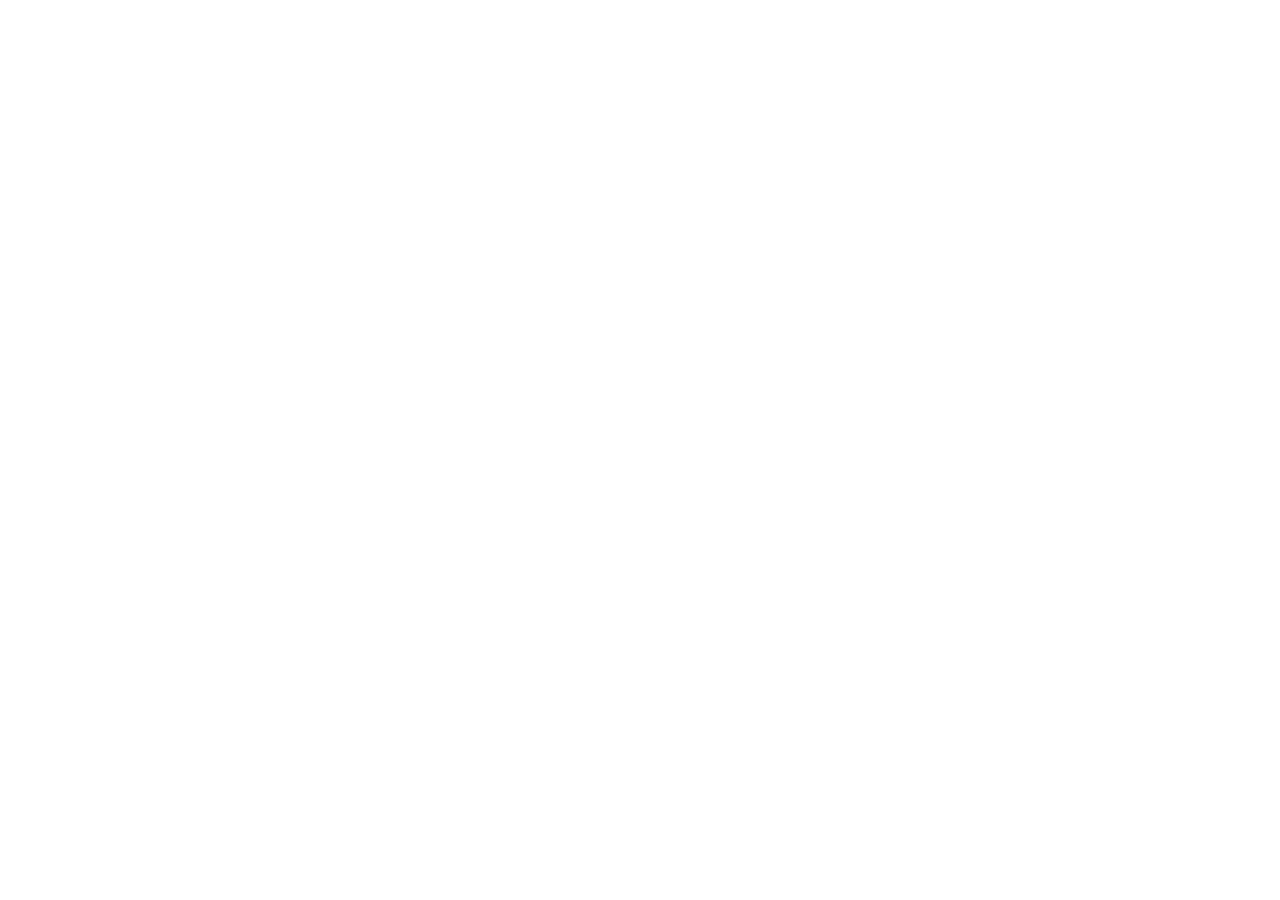
==== results.html @ fee07b08 "Setting up resluts.html file" ====
<!DOCTYPE html>
<html lang="en">
<head>
  <meta charset="utf-8">
  <title>Your results — Driving Test Practice Mode</title>
  <link rel="stylesheet" href="css/style.css">
</head>
<body>
  <main id="main" class="container results-main" hidden>
    <header class="results-header">

    </header>

    <section class="grade-card" id="grade-card" aria-labelledby="grade-heading">

    </section>

    <section aria-labelledby="corrections-title">

    </section>
  </main>

  <noscript><p class="container">This page needs JavaScript to show your results.</p></noscript>
  <script src="js/results.js"></script>
</body>
</html>
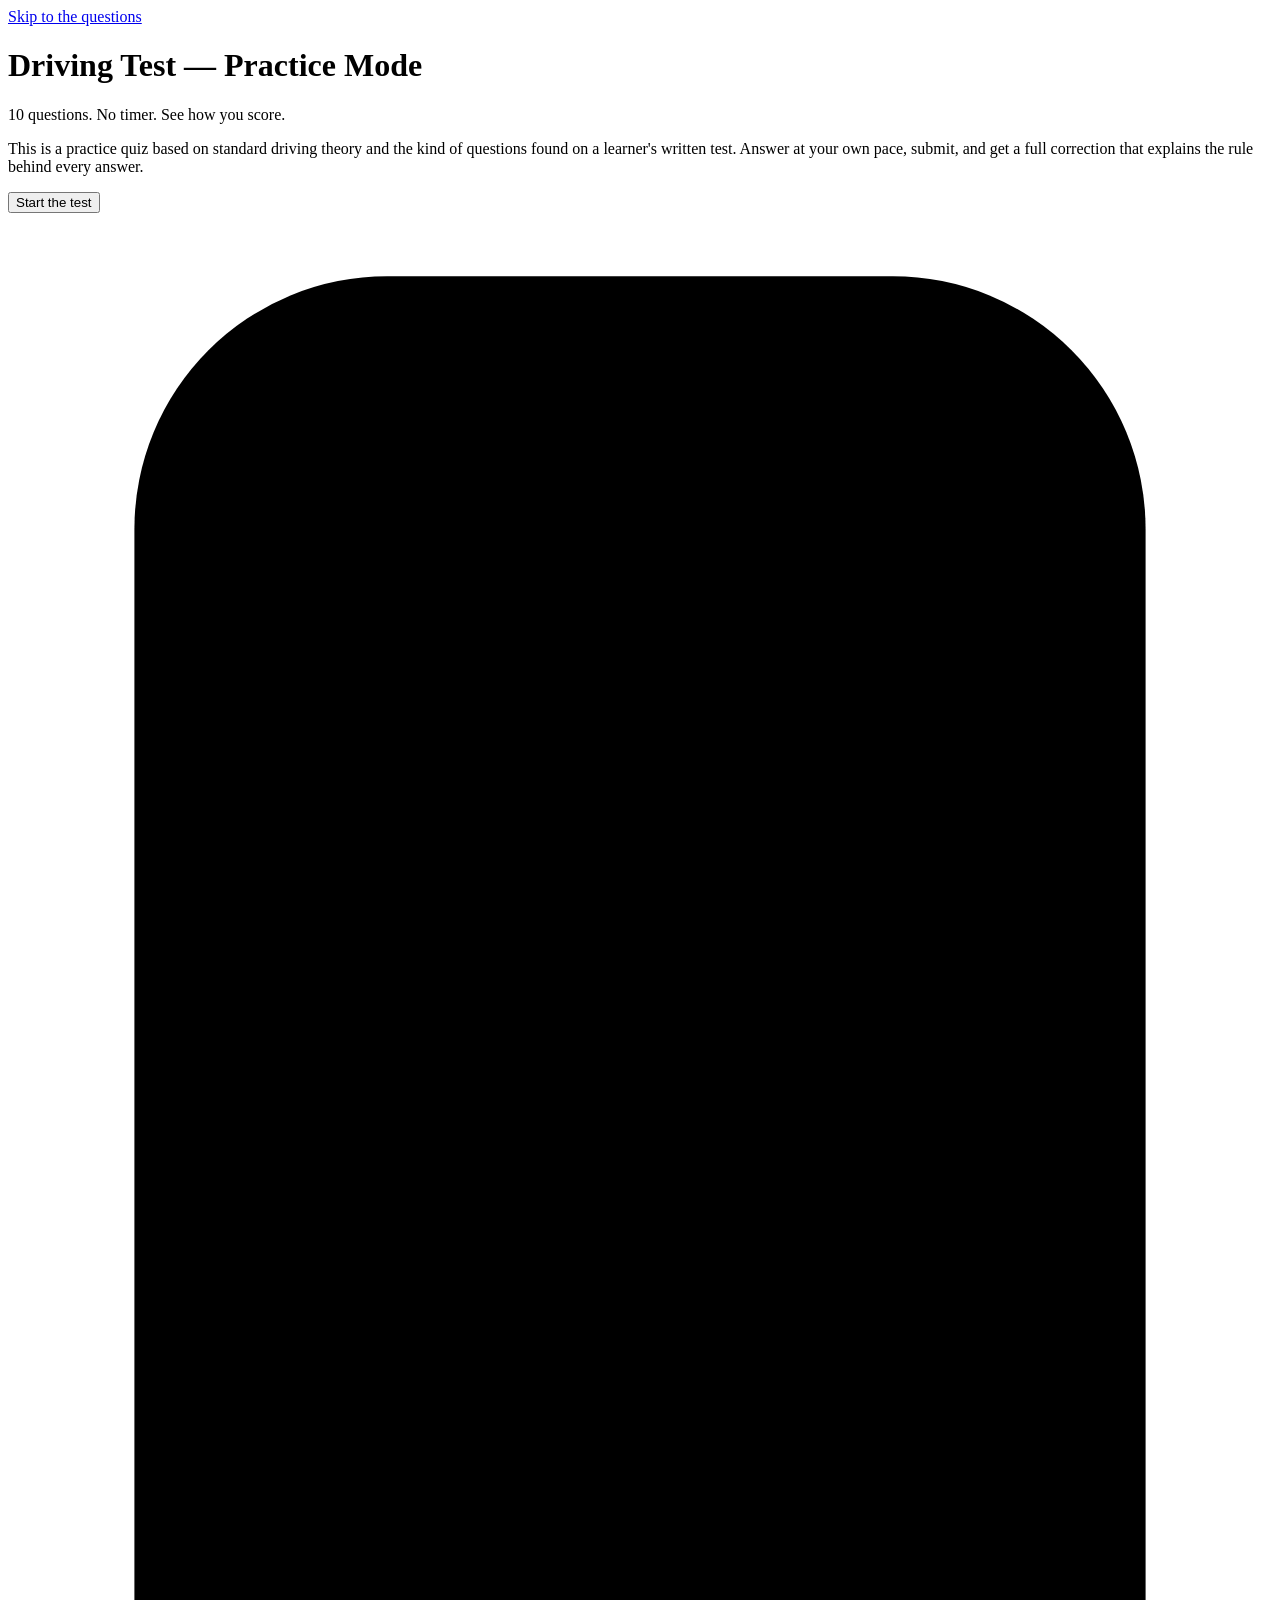
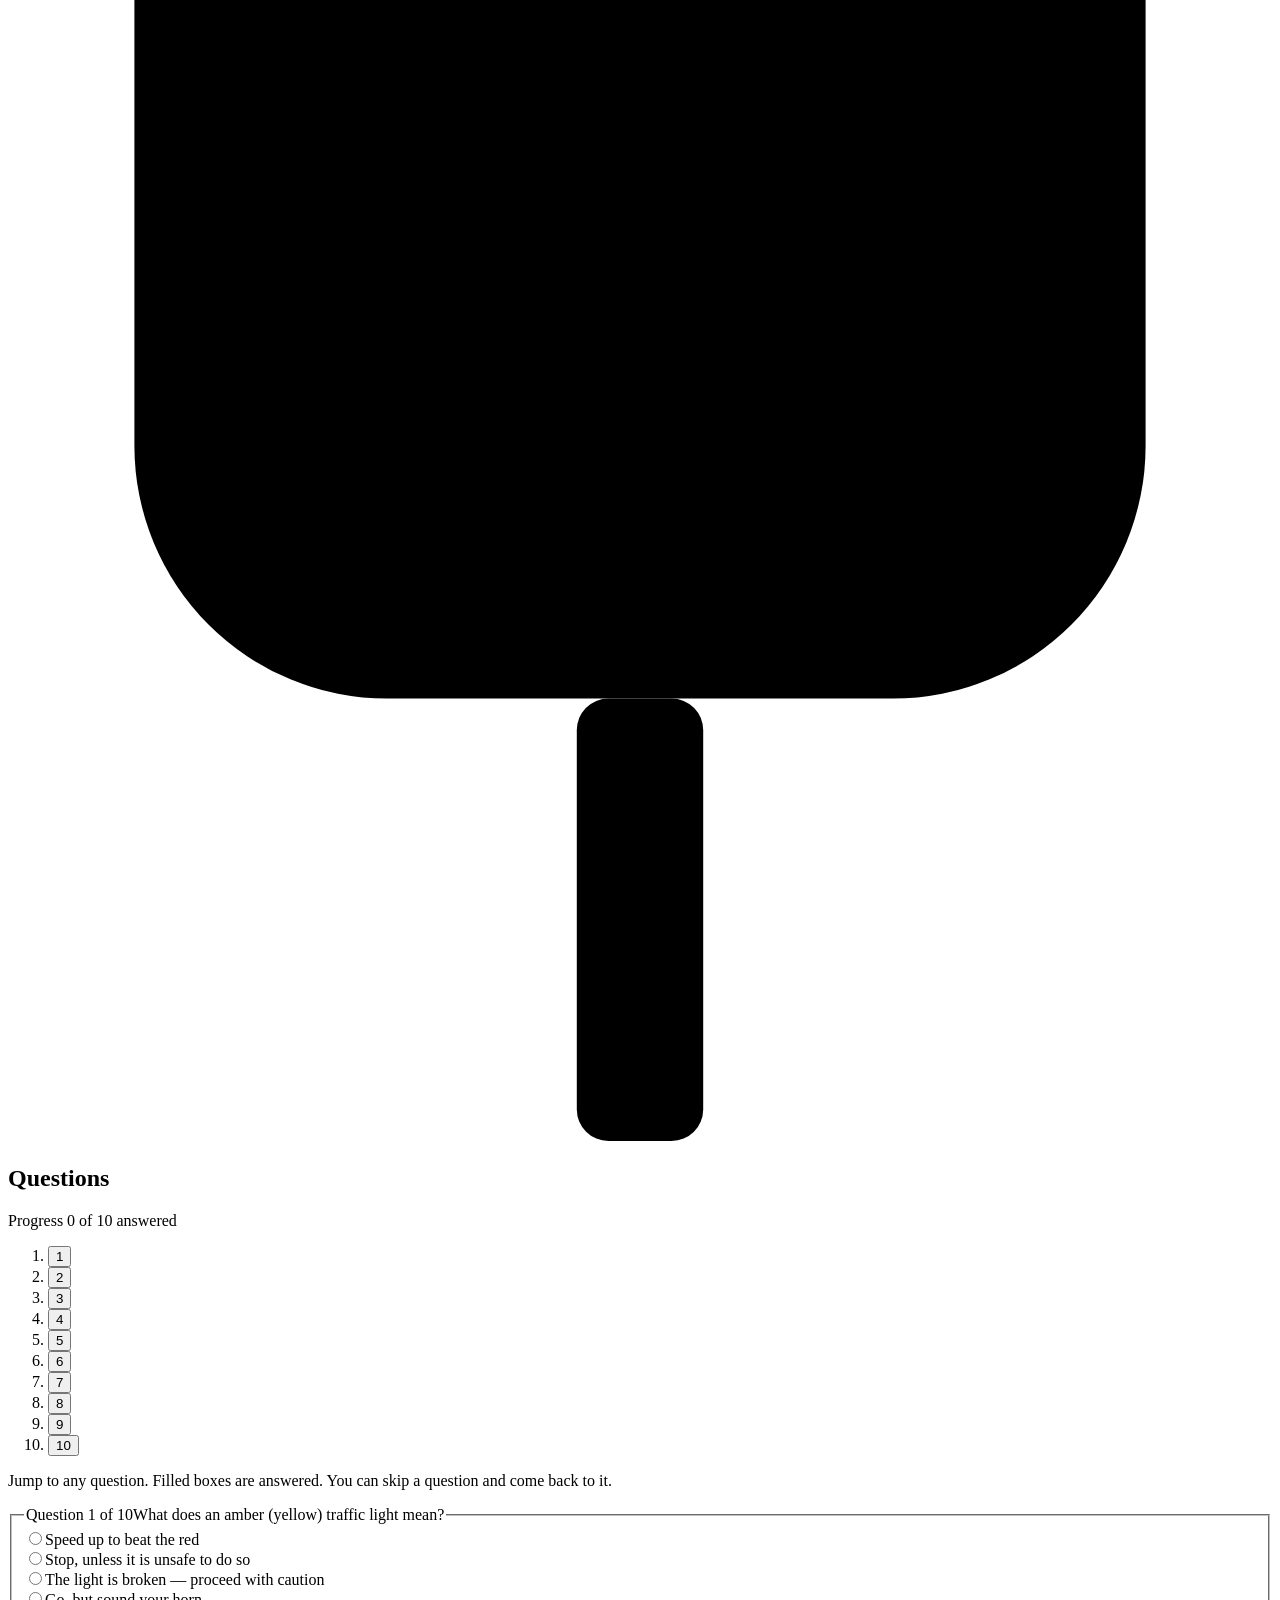
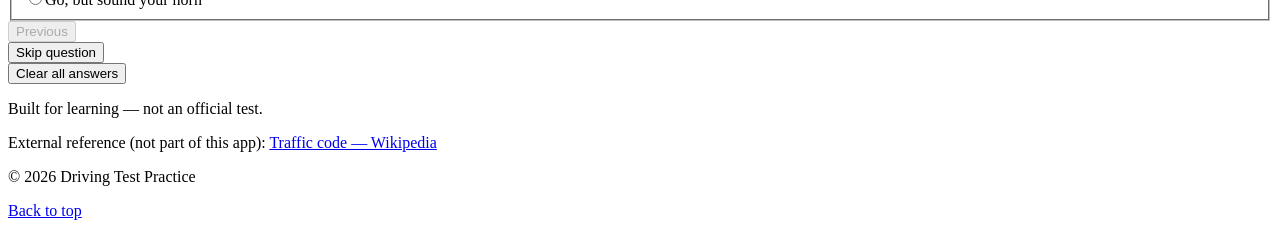
==== commit 9493b539: "Finish writing results.html file" ====
--- a/results.html
+++ b/results.html
@@ -2,22 +2,34 @@
 <html lang="en">
 <head>
   <meta charset="utf-8">
+  <meta name="viewport" content="width=device-width, initial-scale=1">
+  <meta name="color-scheme" content="light dark">
   <title>Your results — Driving Test Practice Mode</title>
   <link rel="stylesheet" href="css/style.css">
 </head>
 <body>
   <main id="main" class="container results-main" hidden>
     <header class="results-header">
-
+      <p class="eyebrow">Driving Test — Practice Mode</p>
+      <h1>Your results</h1>
     </header>
 
     <section class="grade-card" id="grade-card" aria-labelledby="grade-heading">
-
+      <h2 id="grade-heading" class="sr-only">Your grade</h2>
+      <p class="score-percent" id="score-percent"></p>
+      <p class="grade-band" id="grade-band"></p>
+      <p class="score-summary" id="score-summary"></p>
     </section>
 
     <section aria-labelledby="corrections-title">
+      <h2 id="corrections-title" class="section-title">Corrections</h2>
+      <ol class="review-list" id="review-list"></ol>
+    </section>
 
-    </section>
+    <div class="actions no-print">
+      <button type="button" class="btn btn-primary" id="retake-btn">Retake the test</button>
+      <button type="button" class="btn btn-outline-secondary" id="print-btn">Print / Save as PDF</button>
+    </div>
   </main>
 
   <noscript><p class="container">This page needs JavaScript to show your results.</p></noscript>
